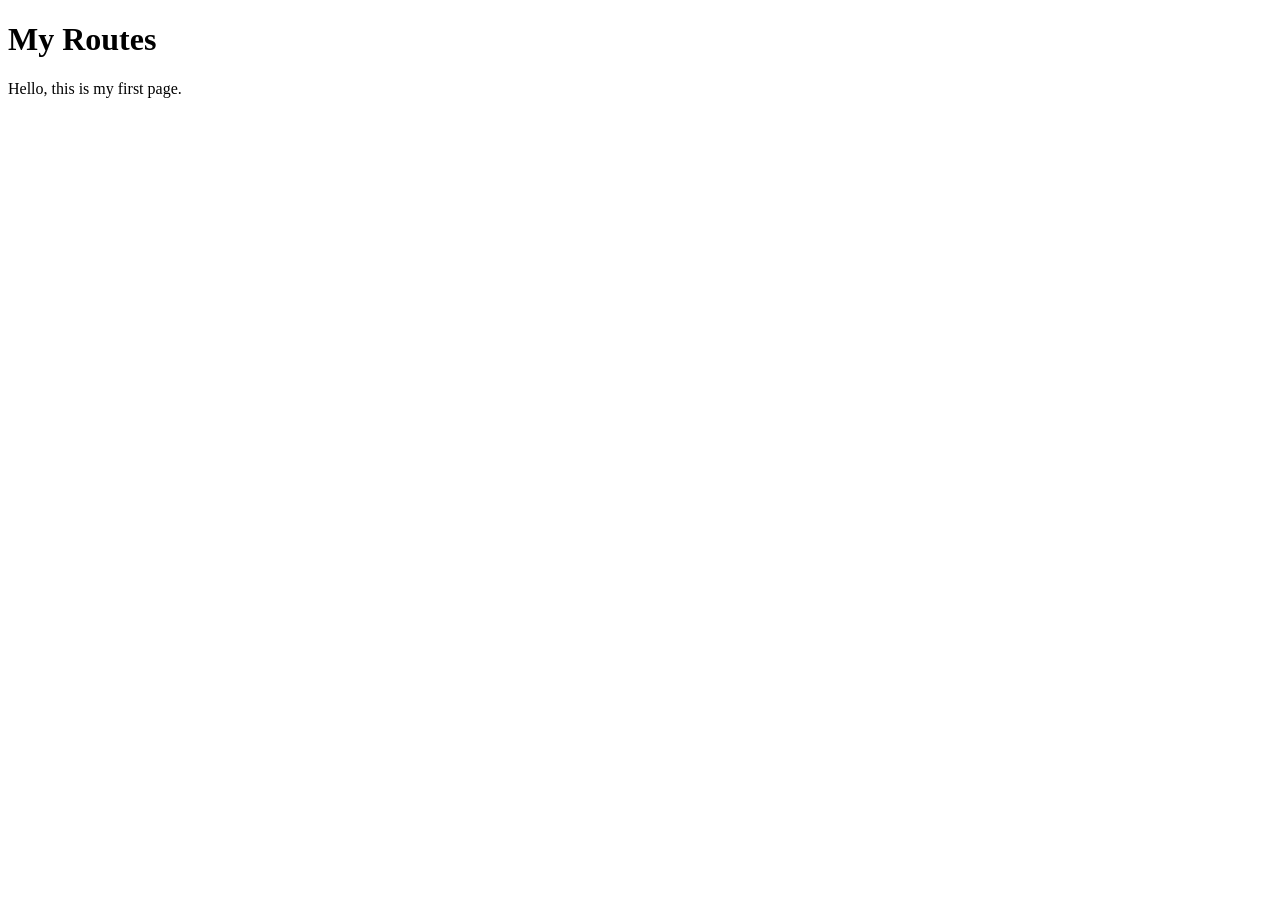
==== index.html @ c5a7d90c "Day 1: project setup" ====
<!DOCTYPE html>
<html lang="en">
<head>
  <meta charset="UTF-8">
  <meta name="viewport" content="width=device-width, initial-scale=1.0">
  <title>My Routes</title>
  <link rel="stylesheet" href="style.css">
</head>
<body>
  <h1>My Routes</h1>
  <p>Hello, this is my first page.</p>
  <script src="script.js"></script>
</body>
</html>
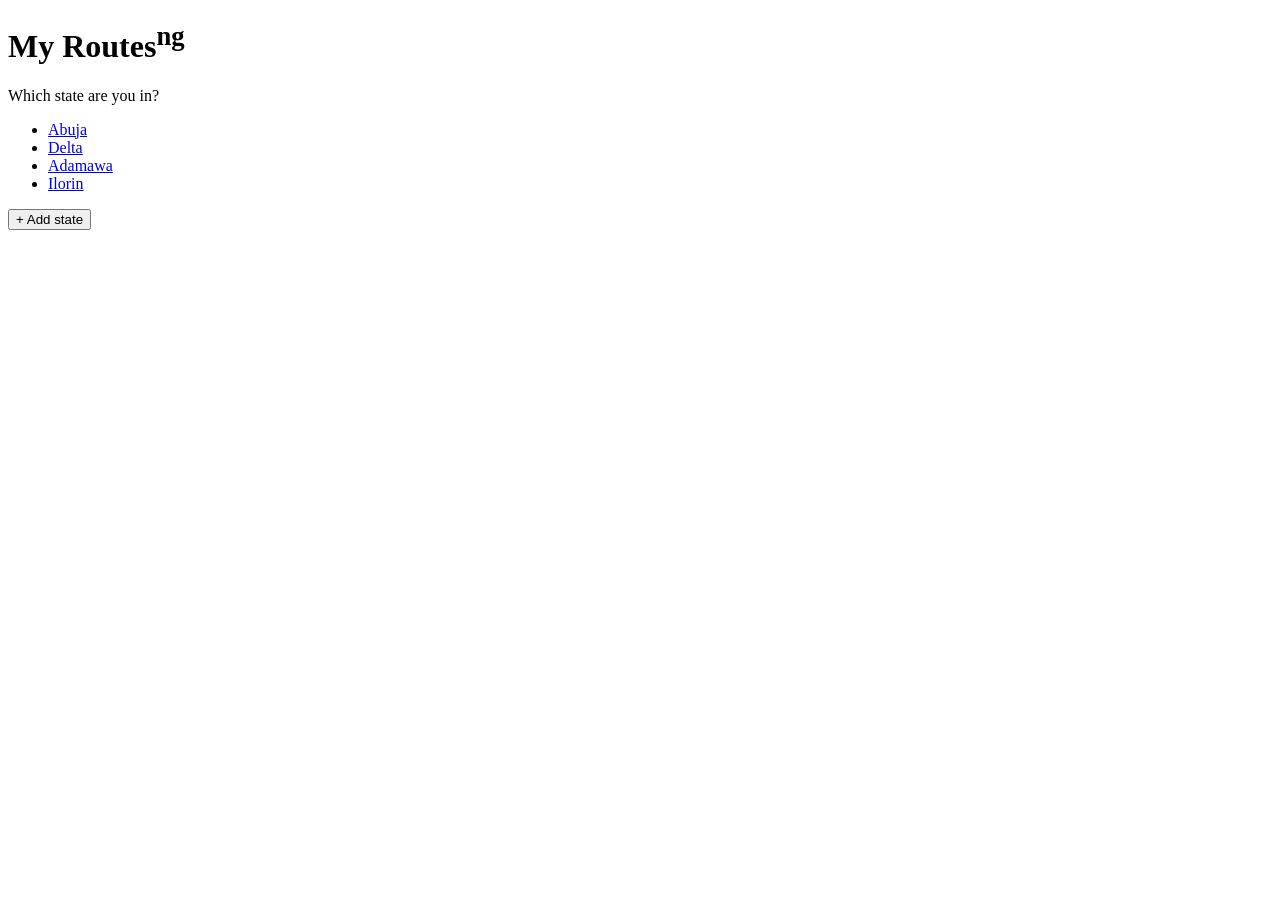
==== commit 77bb4b1c: "Add state picker and places page" ====
--- a/index.html
+++ b/index.html
@@ -7,8 +7,23 @@
   <link rel="stylesheet" href="style.css">
 </head>
 <body>
-  <h1>My Routes</h1>
-  <p>Hello, this is my first page.</p>
+
+  <header>
+    <h1>My Routes<sup>ng</sup></h1>
+    <p>Which state are you in?</p>
+  </header>
+
+  <main>
+    <ul id="states-list">
+      <li><a href="places.html">Abuja</a></li>
+      <li><a href="places.html">Delta</a></li>
+      <li><a href="places.html">Adamawa</a></li>
+      <li><a href="places.html">Ilorin</a></li>
+    </ul>
+
+    <button id="add-state-btn">+ Add state</button>
+  </main>
+
   <script src="script.js"></script>
 </body>
 </html>
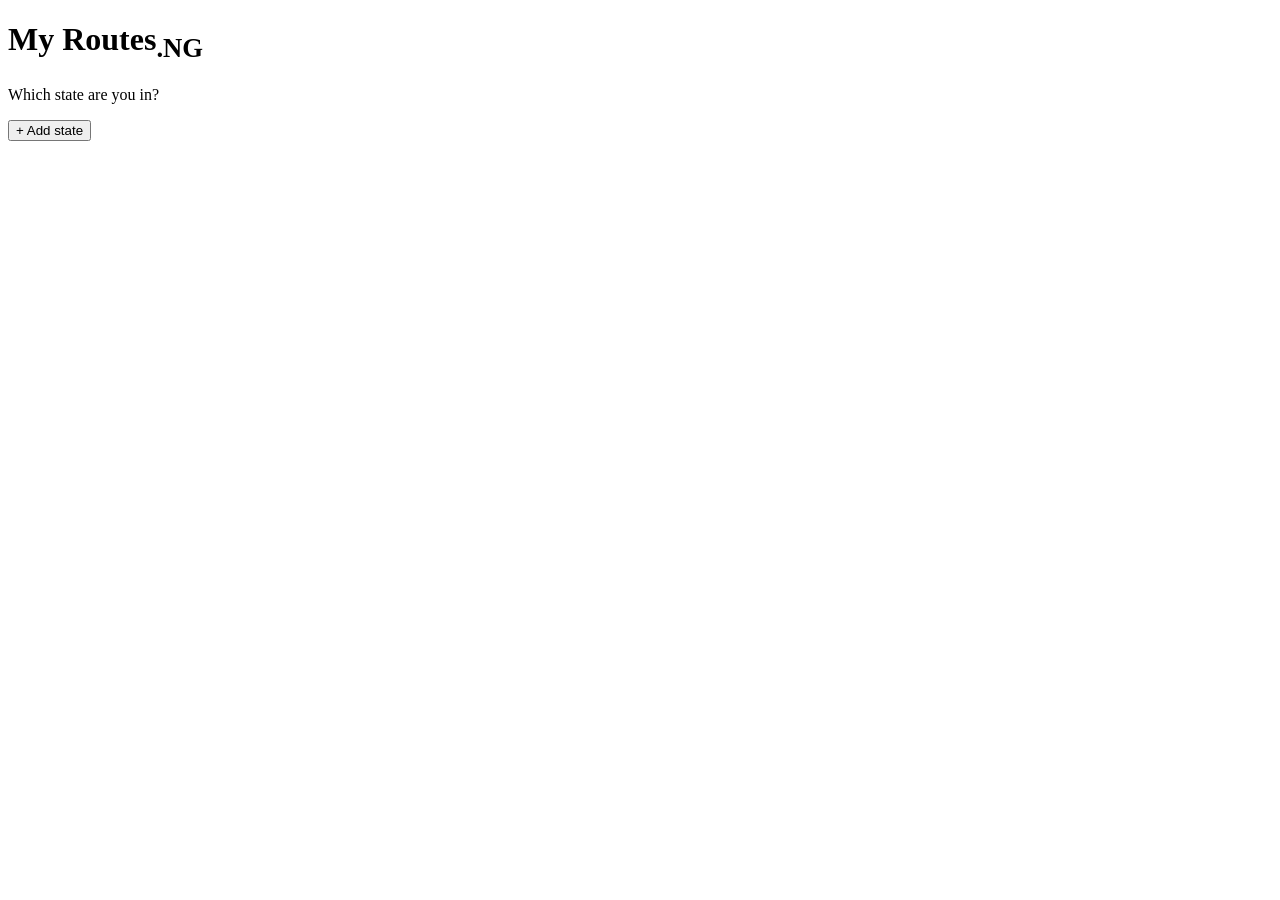
==== commit e2333b79: "Add state picker and places saving" ====
--- a/index.html
+++ b/index.html
@@ -9,21 +9,27 @@
 <body>
 
   <header>
-    <h1>My Routes<sup>ng</sup></h1>
+    <h1>My Routes<sub>.NG</sub></h1>
     <p>Which state are you in?</p>
   </header>
 
   <main>
-    <ul id="states-list">
-      <li><a href="places.html">Abuja</a></li>
-      <li><a href="places.html">Delta</a></li>
-      <li><a href="places.html">Adamawa</a></li>
-      <li><a href="places.html">Ilorin</a></li>
-    </ul>
+    <ul id="states-list"></ul>
 
     <button id="add-state-btn">+ Add state</button>
   </main>
+<dialog id="state-dialog">
+  <form id="state-form">
+    <h2>Add a state</h2>
 
+    <label for="state-name">State name</label>
+    <input type="text" id="state-name" required>
+    <p id="state-error" hidden></p>
+
+    <button type="button" id="state-cancel">Cancel</button>
+    <button type="submit">Add</button>
+  </form>
+</dialog>
   <script src="script.js"></script>
 </body>
 </html>
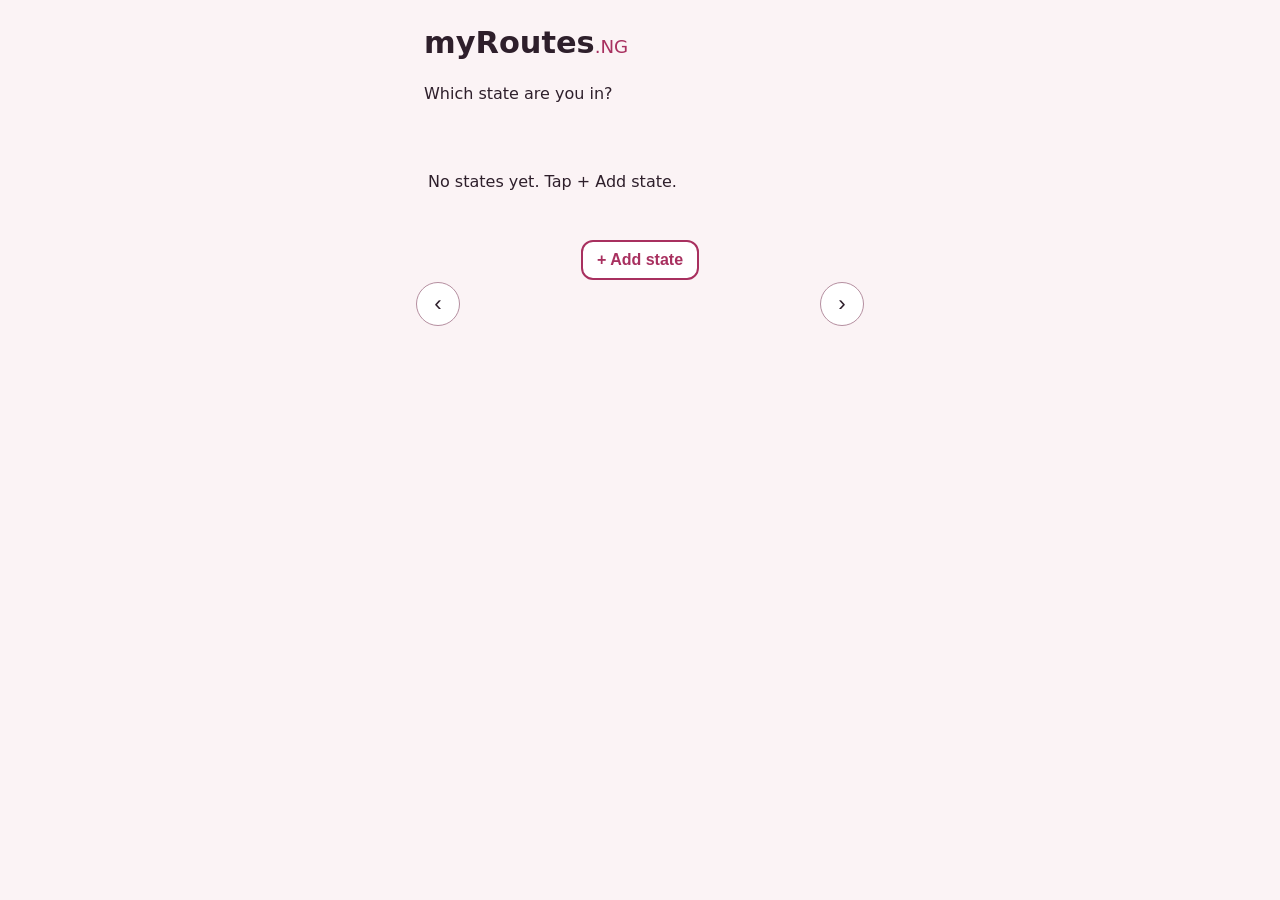
==== commit 083db012: "Just-Started-Styling" ====
--- a/index.html
+++ b/index.html
@@ -9,12 +9,16 @@
 <body>
 
   <header>
-    <h1>My Routes<sub>.NG</sub></h1>
+    <h1>myRoutes<span class="tld">.NG</span></h1>
     <p>Which state are you in?</p>
   </header>
 
   <main>
-    <ul id="states-list"></ul>
+    <div class="carousel">
+  <button type="button" id="carousel-prev" class="carousel-arrow" aria-label="Previous state">‹</button>
+  <ul id="states-list"></ul>
+  <button type="button" id="carousel-next" class="carousel-arrow" aria-label="Next state">›</button>
+</div>
 
     <button id="add-state-btn">+ Add state</button>
   </main>
@@ -24,12 +28,38 @@
 
     <label for="state-name">State name</label>
     <input type="text" id="state-name" required>
+    <label for="state-image">Picture (optional)</label>
+<input type="file" id="state-image" accept="image/*">
     <p id="state-error" hidden></p>
 
     <button type="button" id="state-cancel">Cancel</button>
     <button type="submit">Add</button>
   </form>
 </dialog>
+<dialog id="edit-state-dialog">
+  <form id="edit-state-form">
+    <h2>Rename state</h2>
+
+    <label for="edit-state-name">New name</label>
+    <input type="text" id="edit-state-name" required>
+    <label for="edit-state-image">Change picture (optional)</label>
+<input type="file" id="edit-state-image" accept="image/*">
+    <p id="edit-state-error" hidden></p>
+
+    <button type="button" id="edit-state-cancel">Cancel</button>
+    <button type="submit">Save</button>
+  </form>
+</dialog>
+
+<dialog id="delete-state-dialog">
+  <form id="delete-state-form">
+    <h2 id="delete-state-title"></h2>
+    <p id="delete-state-message"></p>
+
+    <button type="button" id="delete-state-cancel">Cancel</button>
+    <button type="submit">Delete</button>
+  </form>
+</dialog>
   <script src="script.js"></script>
 </body>
 </html>
--- a/style.css
+++ b/style.css
@@ -0,0 +1,194 @@
+/* ===== 1. FOUNDATION ===== */
+
+/* Colours live here once, and everything else uses them */
+:root {
+  --blush: #FBF3F5;
+  --rose: #A8305F;
+  --petal: #F7DCE6;
+  --mauve: #EBD3DB;
+  --plum: #3A1F33;
+  --ink: #2E1F2B;
+  --muted: #6F5A68;
+  --line: #B58FA0;
+  --danger: #B3261E;
+  --white: #FFFFFF;
+  --radius: 12px;
+}
+
+/* Include padding and border in an element's width */
+*, *::before, *::after {
+  box-sizing: border-box;
+}
+
+body {
+  margin: 0;
+  font-family: system-ui, sans-serif;
+  font-size: 16px;
+  line-height: 1.5;
+  background: var(--blush);
+  color: var(--ink);
+}
+
+/* A centred column that looks right on a phone and on a laptop */
+header,
+main {
+  max-width: 480px;
+  margin: 0 auto;
+  padding: 20px 24px;
+}
+
+h1 {
+  margin: 0 0 6px;
+  font-size: 1.9rem;
+}
+
+a {
+  color: var(--rose);
+  text-decoration: none;
+}
+
+a:hover {
+  text-decoration: underline;
+}
+
+ul {
+  margin: 0;
+  padding: 0;
+  list-style: none;
+}
+
+.tld {
+  color: var(--rose);
+  font-size: 0.6em;
+  font-weight: 500;
+}
+
+/* Shows where the keyboard focus is (good for accessibility) */
+:focus-visible {
+  outline: 3px solid var(--rose);
+  outline-offset: 2px;
+}
+
+
+/* ===== CAROUSEL (state picker) ===== */
+.carousel {
+  position: relative;
+  margin-bottom: 30px;
+
+}
+
+#states-list {
+  display: flex;
+  gap: 16px;
+  padding: 8px 4px 16px;
+  overflow-x: auto;
+  scroll-snap-type: x mandatory;
+  scrollbar-width: none;
+}
+
+#states-list::-webkit-scrollbar {
+  display: none;
+}
+
+.state-card {
+  flex: 0 0 75%;
+  scroll-snap-align: center;
+  background: var(--white);
+  border: 1px solid var(--mauve);
+  border-radius: 20px;
+  overflow: hidden;
+}
+
+.state-link {
+  display: block;
+  color: var(--ink);
+}
+
+.state-link:hover {
+  text-decoration: none;
+}
+
+.state-picture {
+  height: 280px;
+  background-color: var(--mauve);
+  background-size: cover;
+  background-position: center;
+}
+
+.state-name {
+  display: block;
+  padding: 12px 16px 4px;
+  font-size: 1.4rem;
+  font-weight: 700;
+}
+
+.state-actions {
+  display: flex;
+  gap: 8px;
+  padding: 4px 16px 16px;
+}
+
+.carousel-arrow {
+  position: absolute;
+  top: 120px;
+  z-index: 1;
+  width: 44px;
+  height: 44px;
+  border: 1px solid var(--line);
+  border-radius: 50%;
+  background: var(--white);
+  color: var(--ink);
+  font-size: 1.4rem;
+  cursor: pointer;
+}
+
+#carousel-prev { left: -8px; }
+#carousel-next { right: -8px; }
+
+/* Button stylings */
+button{
+    cursor: pointer;
+}
+#add-place-btn, #add-route-btn {
+  display: block;
+  width: 100%;
+  margin-top: 16px;
+  padding: 12px;
+  font-size: 1.2rem;
+  font-weight: 700;
+  color: var(--white);
+  background: var(--rose);
+  border: none;
+  border-radius: var(--radius);
+  cursor: pointer;
+}
+.state-actions button,#add-state-btn {
+  height: 40px;
+  padding: 3px 14px;
+  border-radius: var(--radius);
+  font-size: 14px;
+  font-weight: 600;
+  cursor: pointer;
+}
+
+.btn-rename {
+  border: 1px solid var(--rose);
+  color: var(--white);
+  background-color: var(--rose);
+}
+
+.btn-delete {
+  border: 1px solid var(--danger);
+  color: var(--danger);
+  background-color: var(--white);
+}
+#add-state-btn{
+color: var(--rose);
+border: 2px solid var(--rose);
+padding: 3px auto;
+font-size:16px;
+font-weight: 600;
+display: block;
+margin: 0px auto;
+background-color: var(--white);
+}
